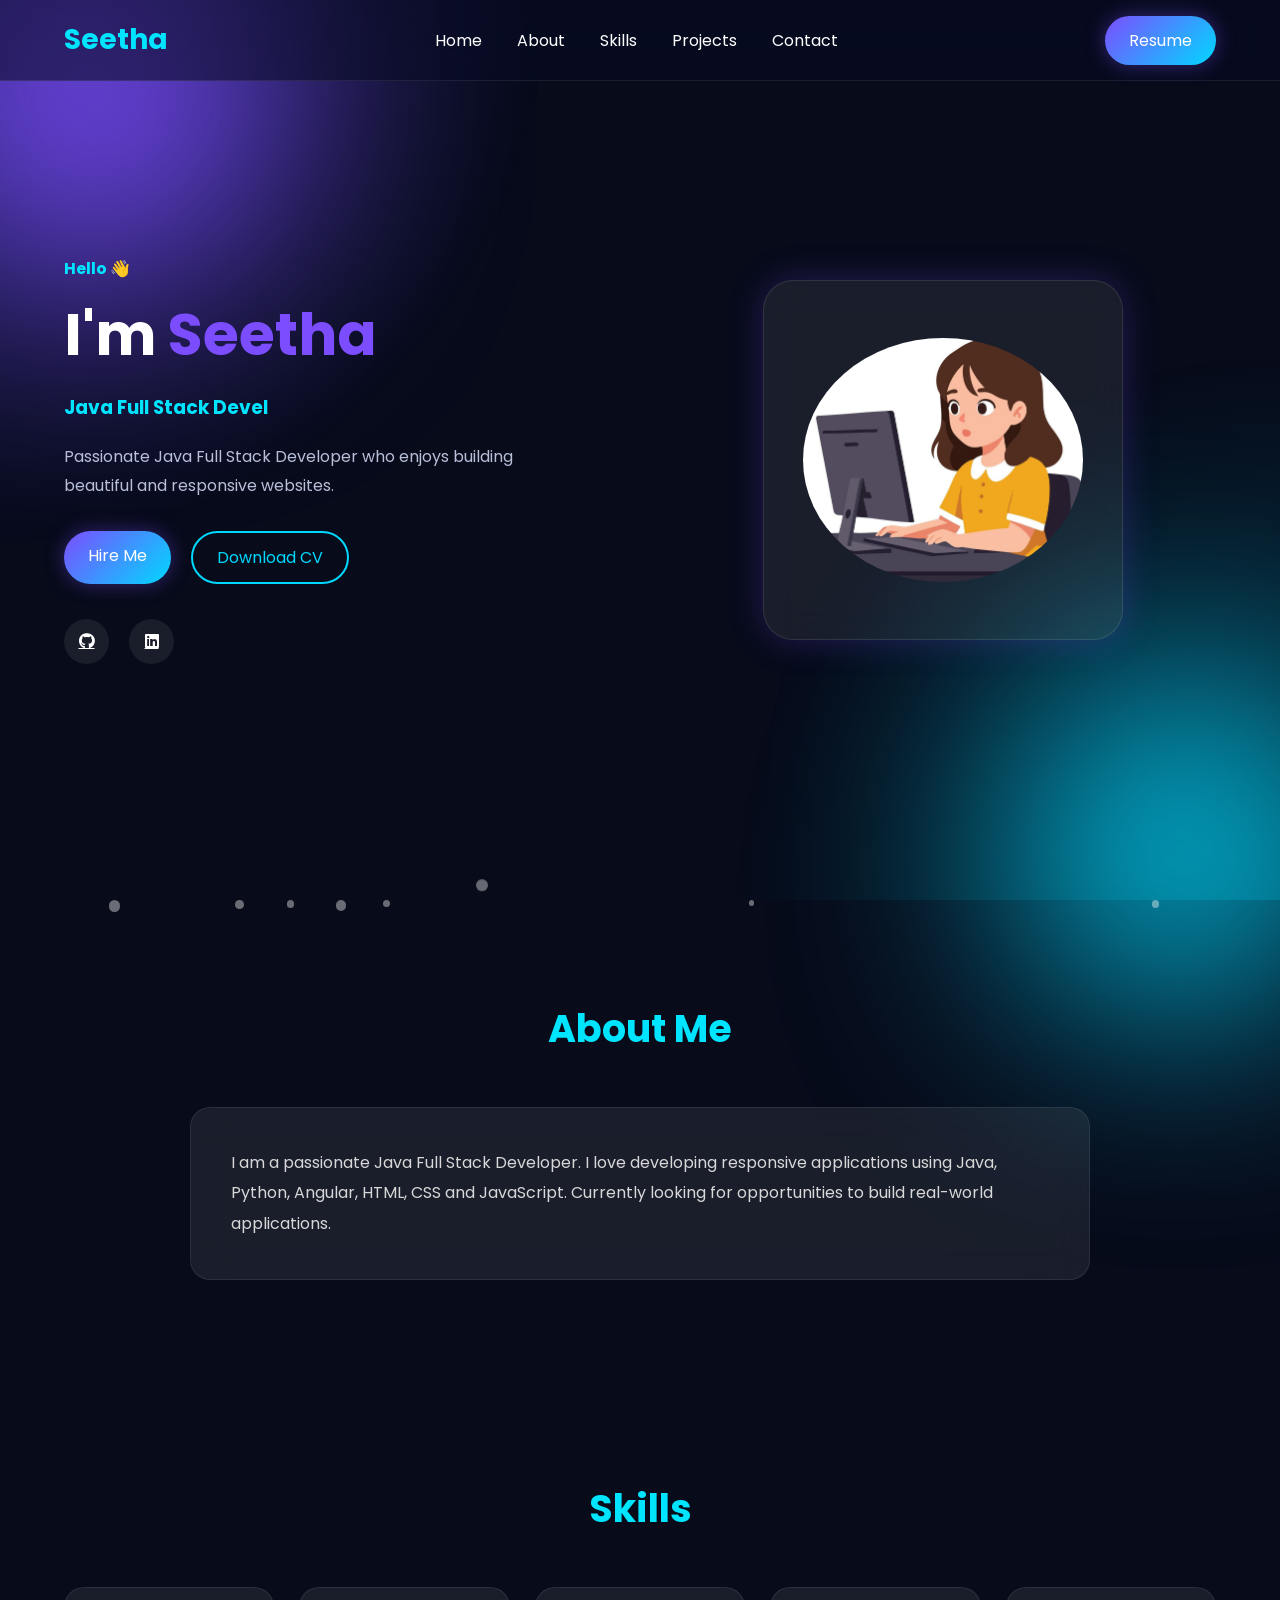
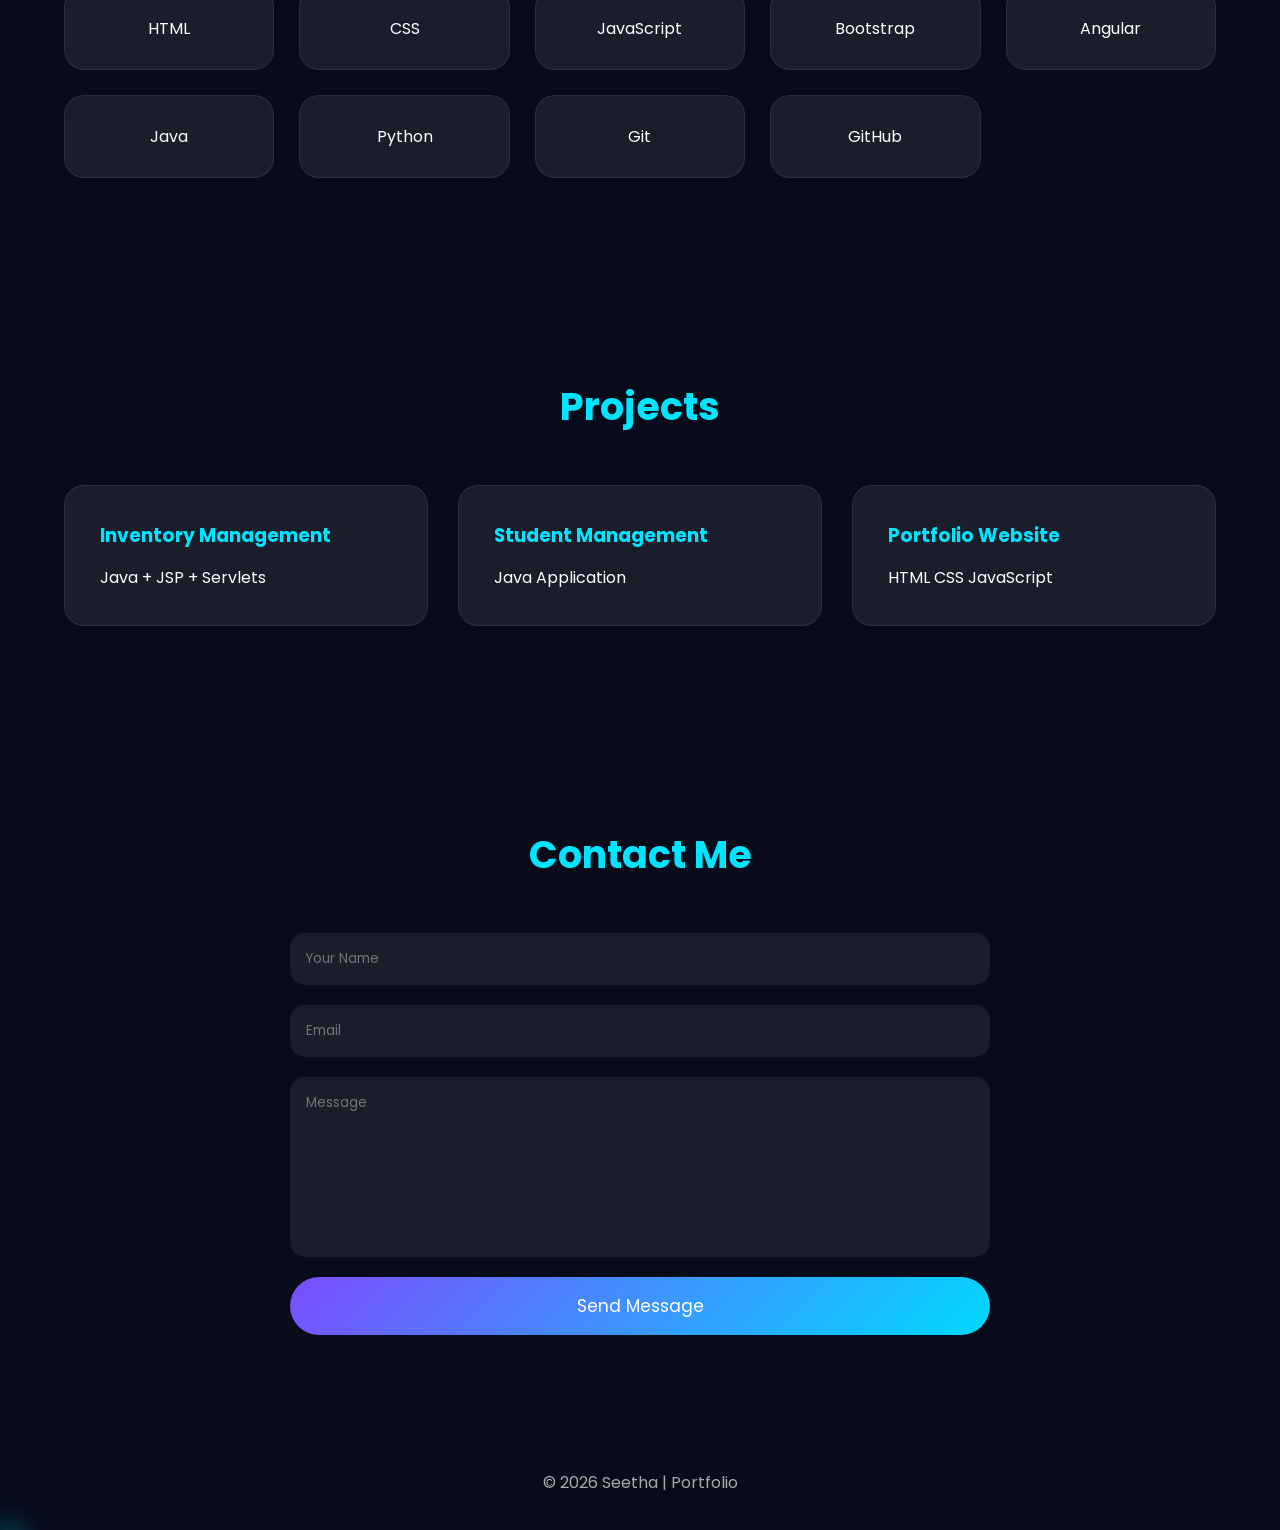
==== index.html @ 68a598f3 "Add files via upload" ====
<!DOCTYPE html>
<html lang="en">
<head>

<meta charset="UTF-8">
<meta name="viewport" content="width=device-width, initial-scale=1.0">

<title>Seetha | Portfolio</title>

<link rel="stylesheet" href="style.css">

<link rel="preconnect" href="https://fonts.googleapis.com">
<link href="https://fonts.googleapis.com/css2?family=Poppins:wght@300;400;500;600;700&display=swap" rel="stylesheet">

<link rel="stylesheet"
href="https://cdnjs.cloudflare.com/ajax/libs/font-awesome/6.6.0/css/all.min.css"/>

</head>

<body>

<div class="blur blur1"></div>
<div class="blur blur2"></div>

<header>

<nav>

<h2 class="logo">Seetha</h2>

<ul>

<li><a href="#home">Home</a></li>

<li><a href="#about">About</a></li>

<li><a href="#skills">Skills</a></li>

<li><a href="#projects">Projects</a></li>

<li><a href="#contact">Contact</a></li>

</ul>

<a href="assets/resume.pdf" class="btn">Resume</a>

</nav>

</header>

<!-- HOME -->

<section class="home" id="home">

<div class="left">

<h4>Hello 👋</h4>

<h1>I'm <span>Seetha</span></h1>

<h3 id="typing"></h3>

<p>

Passionate Java Full Stack Developer who enjoys
building beautiful and responsive websites.

</p>

<div class="buttons">

<a href="#contact" class="btn">Hire Me</a>

<a href="./SEETHA-A-Frontend.pdf" class="btn2">Download CV</a>

</div>

<div class="social">

<a href="#"><i class="fab fa-github"></i></a>

<a href="#"><i class="fab fa-linkedin"></i></a>


</div>

</div>

<div class="right">

<div class="glass">

<img src="./girl.jpg">

</div>

</div>

</section>

<!-- ABOUT -->

<section class="about" id="about">

<h2>About Me</h2>

<div class="glass-card">

<p>

I am a passionate Java Full Stack Developer.

I love developing responsive applications using

Java, Python, Angular, HTML, CSS and JavaScript.

Currently looking for opportunities to build
real-world applications.

</p>

</div>

</section>

<!-- SKILLS -->

<section class="skills" id="skills">

<h2>Skills</h2>

<div class="skill-grid">

<div>HTML</div>

<div>CSS</div>

<div>JavaScript</div>

<div>Bootstrap</div>

<div>Angular</div>

<div>Java</div>

<div>Python</div>

<div>Git</div>

<div>GitHub</div>

</div>

</section>

<!-- PROJECTS -->

<section class="projects" id="projects">

<h2>Projects</h2>

<div class="project-grid">

<div class="project">

<h3>Inventory Management</h3>

<p>

Java + JSP + Servlets

</p>

</div>

<div class="project">

<h3>Student Management</h3>

<p>

Java Application

</p>

</div>

<div class="project">

<h3>Portfolio Website</h3>

<p>

HTML CSS JavaScript

</p>

</div>

</div>

</section>

<!-- CONTACT -->

<section class="contact" id="contact">

<h2>Contact Me</h2>

<form>

<input type="text" placeholder="Your Name">

<input type="email" placeholder="Email">

<textarea placeholder="Message"></textarea>

<button>Send Message</button>

</form>

</section>

<footer>

© 2026 Seetha | Portfolio

</footer>

<script src="script.js"></script>

</body>
</html>
---- style.css ----
/* ===========================
   GOOGLE FONT
=========================== */
@import url('https://fonts.googleapis.com/css2?family=Poppins:wght@300;400;500;600;700;800&display=swap');

*{
    margin:0;
    padding:0;
    box-sizing:border-box;
    font-family:'Poppins',sans-serif;
    scroll-behavior:smooth;
}

body{
    background:#070B1A;
    color:#fff;
    overflow-x:hidden;
}

/* Animated Background */

body::before{
    content:'';
    position:fixed;
    width:100%;
    height:100%;
    background:
    radial-gradient(circle at top left,#5f4dff55,transparent 35%),
    radial-gradient(circle at bottom right,#00e5ff33,transparent 35%);
    z-index:-3;
}

/* Floating Blur */

.blur{
    position:fixed;
    border-radius:50%;
    filter:blur(120px);
    z-index:-2;
}

.blur1{
    width:350px;
    height:350px;
    background:#7c4dff;
    top:-80px;
    left:-80px;
}

.blur2{
    width:300px;
    height:300px;
    background:#00d9ff;
    bottom:-100px;
    right:-50px;
}

/* Header */

header{
    width:100%;
    position:fixed;
    top:0;
    z-index:1000;
    background:rgba(8,12,35,.55);
    backdrop-filter:blur(20px);
    border-bottom:1px solid rgba(255,255,255,.08);
}

nav{
    width:90%;
    margin:auto;
    height:80px;
    display:flex;
    justify-content:space-between;
    align-items:center;
}

.logo{
    font-size:28px;
    font-weight:700;
    color:#00e5ff;
}

nav ul{
    display:flex;
    gap:35px;
    list-style:none;
}

nav ul a{
    text-decoration:none;
    color:white;
    transition:.3s;
}

nav ul a:hover{
    color:#00e5ff;
}

/* Buttons */

.btn{
    padding:12px 24px;
    background:linear-gradient(135deg,#7c4dff,#00d9ff);
    border-radius:30px;
    color:white;
    text-decoration:none;
    transition:.35s;
    box-shadow:0 0 20px rgba(124,77,255,.4);
}

.btn:hover{
    transform:translateY(-4px);
}

.btn2{
    padding:12px 24px;
    border:2px solid #00d9ff;
    border-radius:30px;
    color:#00d9ff;
    text-decoration:none;
    transition:.35s;
}

.btn2:hover{
    background:#00d9ff;
    color:#111;
}

/* Home */

.home{
    width:90%;
    margin:auto;
    min-height:100vh;
    display:flex;
    justify-content:space-between;
    align-items:center;
    gap:60px;
    padding-top:120px;
}

.left{
    flex:1;
}

.left h4{
    color:#00e5ff;
    margin-bottom:10px;
}

.left h1{
    font-size:58px;
}

.left span{
    color:#7c4dff;
}

.left h3{
    color:#00e5ff;
    margin:15px 0;
    min-height:35px;
}

.left p{
    color:#b8bfd9;
    line-height:1.8;
    max-width:520px;
}

.buttons{
    display:flex;
    gap:20px;
    margin-top:30px;
}

.social{
    margin-top:35px;
    display:flex;
    gap:20px;
}

.social a{
    width:45px;
    height:45px;
    display:flex;
    justify-content:center;
    align-items:center;
    border-radius:50%;
    background:rgba(255,255,255,.08);
    color:#fff;
    transition:.3s;
}

.social a:hover{
    background:#7c4dff;
    transform:translateY(-6px);
}

/* Right */

.right{
    flex:1;
    display:flex;
    justify-content:center;
}

.glass{
    width:360px;
    height:360px;
    border-radius:30px;
    background:rgba(255,255,255,.08);
    backdrop-filter:blur(18px);
    border:1px solid rgba(255,255,255,.1);
    display:flex;
    justify-content:center;
    align-items:center;
    box-shadow:0 0 35px rgba(124,77,255,.25);
}

.glass img{
    width:280px;
    border-radius:50%;
}

/* Sections */

section{
    width:90%;
    margin:auto;
    padding:100px 0;
}

section h2{
    text-align:center;
    font-size:38px;
    margin-bottom:50px;
    color:#00e5ff;
}

/* Glass Card */

.glass-card{
    max-width:900px;
    margin:auto;
    background:rgba(255,255,255,.08);
    backdrop-filter:blur(18px);
    padding:40px;
    border-radius:20px;
    line-height:1.9;
    color:#d8d8d8;
    border:1px solid rgba(255,255,255,.08);
}

/* Skills */

.skill-grid{
    display:grid;
    grid-template-columns:repeat(auto-fit,minmax(180px,1fr));
    gap:25px;
}

.skill-grid div{
    background:rgba(255,255,255,.08);
    padding:28px;
    text-align:center;
    border-radius:20px;
    transition:.35s;
    border:1px solid rgba(255,255,255,.08);
}

.skill-grid div:hover{
    transform:translateY(-10px);
    background:#7c4dff;
}

/* Projects */

.project-grid{
    display:grid;
    grid-template-columns:repeat(auto-fit,minmax(300px,1fr));
    gap:30px;
}

.project{
    background:rgba(255,255,255,.08);
    border-radius:20px;
    padding:35px;
    transition:.4s;
    border:1px solid rgba(255,255,255,.08);
}

.project:hover{
    transform:translateY(-12px);
    box-shadow:0 0 25px rgba(124,77,255,.35);
}

.project h3{
    margin-bottom:15px;
    color:#00e5ff;
}

/* Contact */

form{
    max-width:700px;
    margin:auto;
    display:flex;
    flex-direction:column;
    gap:20px;
}

input,
textarea{
    padding:16px;
    border:none;
    border-radius:15px;
    background:rgba(255,255,255,.08);
    color:white;
    outline:none;
}

textarea{
    resize:none;
    height:180px;
}

button{
    padding:16px;
    border:none;
    border-radius:30px;
    cursor:pointer;
    color:white;
    font-size:17px;
    background:linear-gradient(135deg,#7c4dff,#00d9ff);
}

/* Footer */

footer{
    text-align:center;
    padding:35px;
    color:#aaa;
}

/* Responsive */

@media(max-width:991px){

.home{
    flex-direction:column-reverse;
    text-align:center;
}

.left p{
    margin:auto;
}

.buttons{
    justify-content:center;
}

.social{
    justify-content:center;
}

.glass{
    width:300px;
    height:300px;
}

.glass img{
    width:220px;
}

nav ul{
    display:none;
}

.left h1{
    font-size:42px;
}

}

@media(max-width:600px){

section h2{
    font-size:30px;
}

.left h1{
    font-size:34px;
}

.glass{
    width:250px;
    height:250px;
}

.glass img{
    width:180px;
}

}
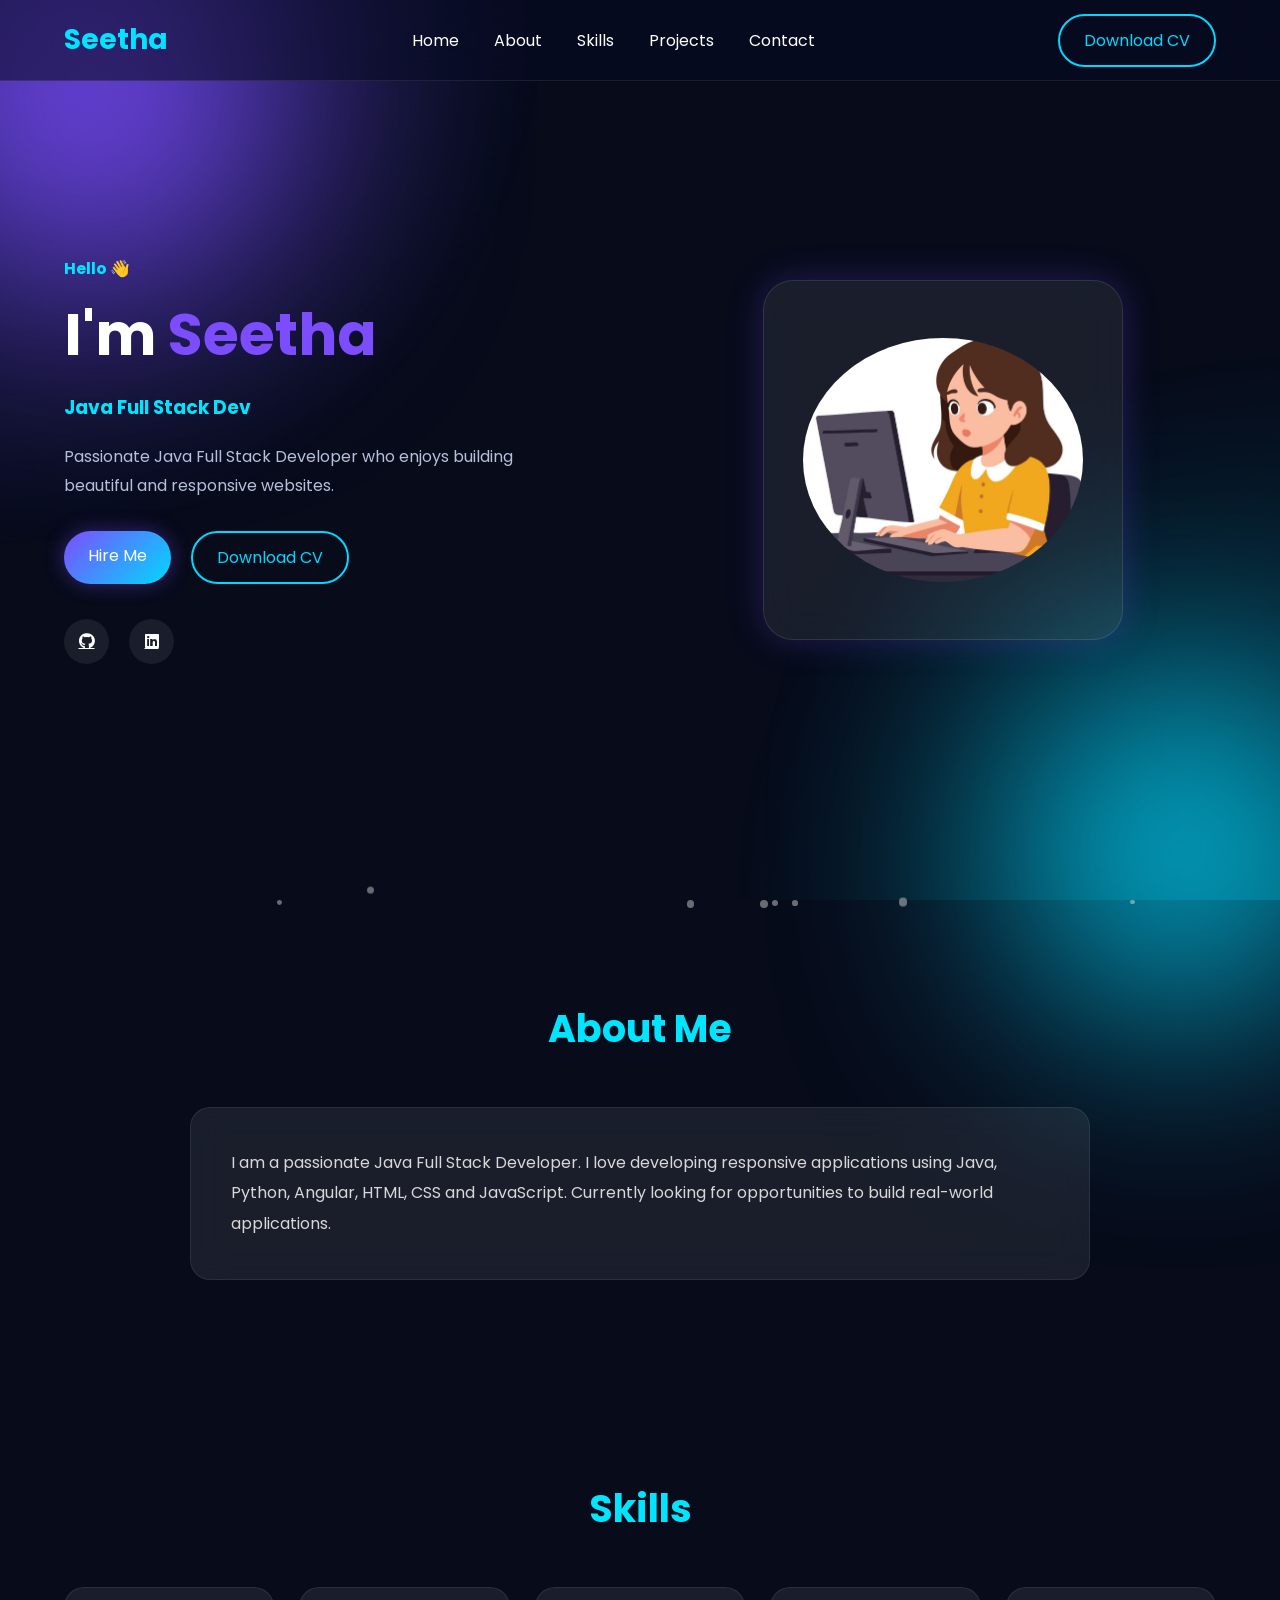
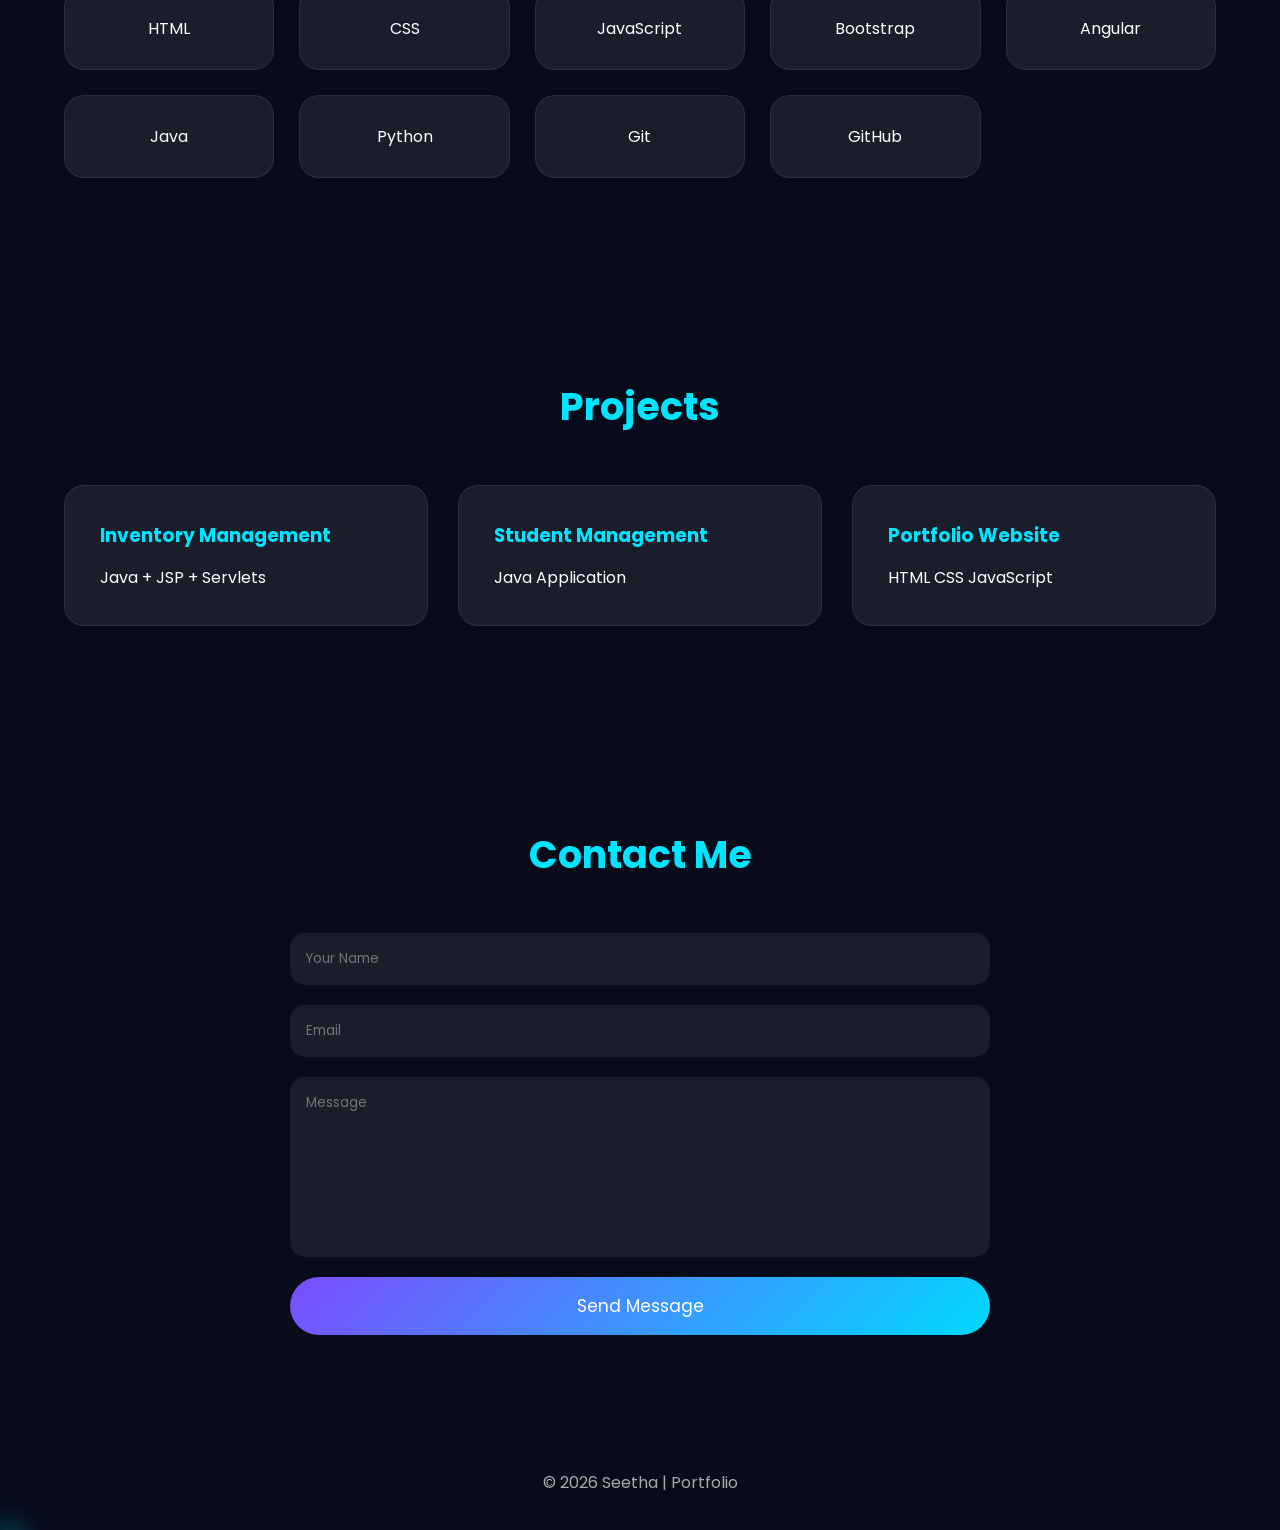
==== commit b5cd77d7: "Update index.html" ====
--- a/index.html
+++ b/index.html
@@ -42,7 +42,7 @@
 
 </ul>
 
-<a href="assets/resume.pdf" class="btn">Resume</a>
+<a href="./Seetha_A_Resume_Updated.pdf" class="btn2">Download CV</a>
 
 </nav>
 
@@ -230,4 +230,4 @@
 <script src="script.js"></script>
 
 </body>
-</html>+</html>
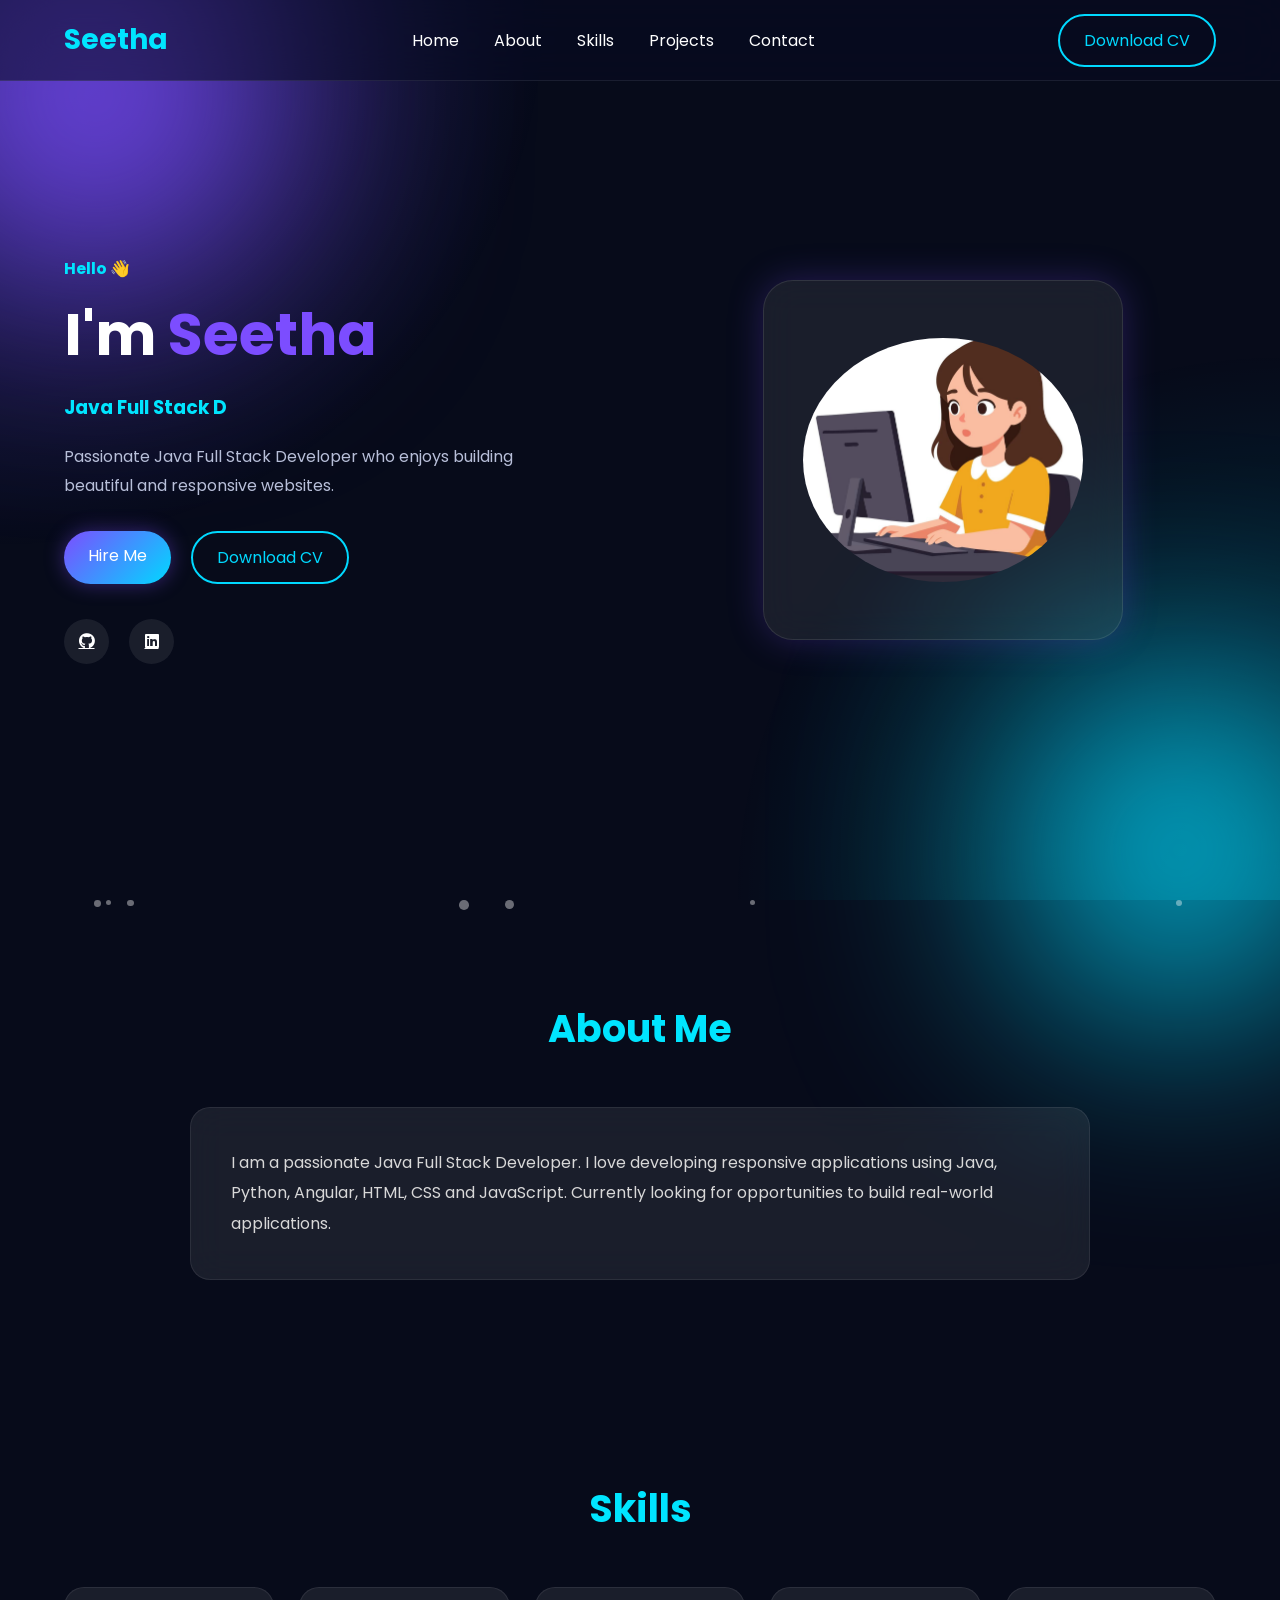
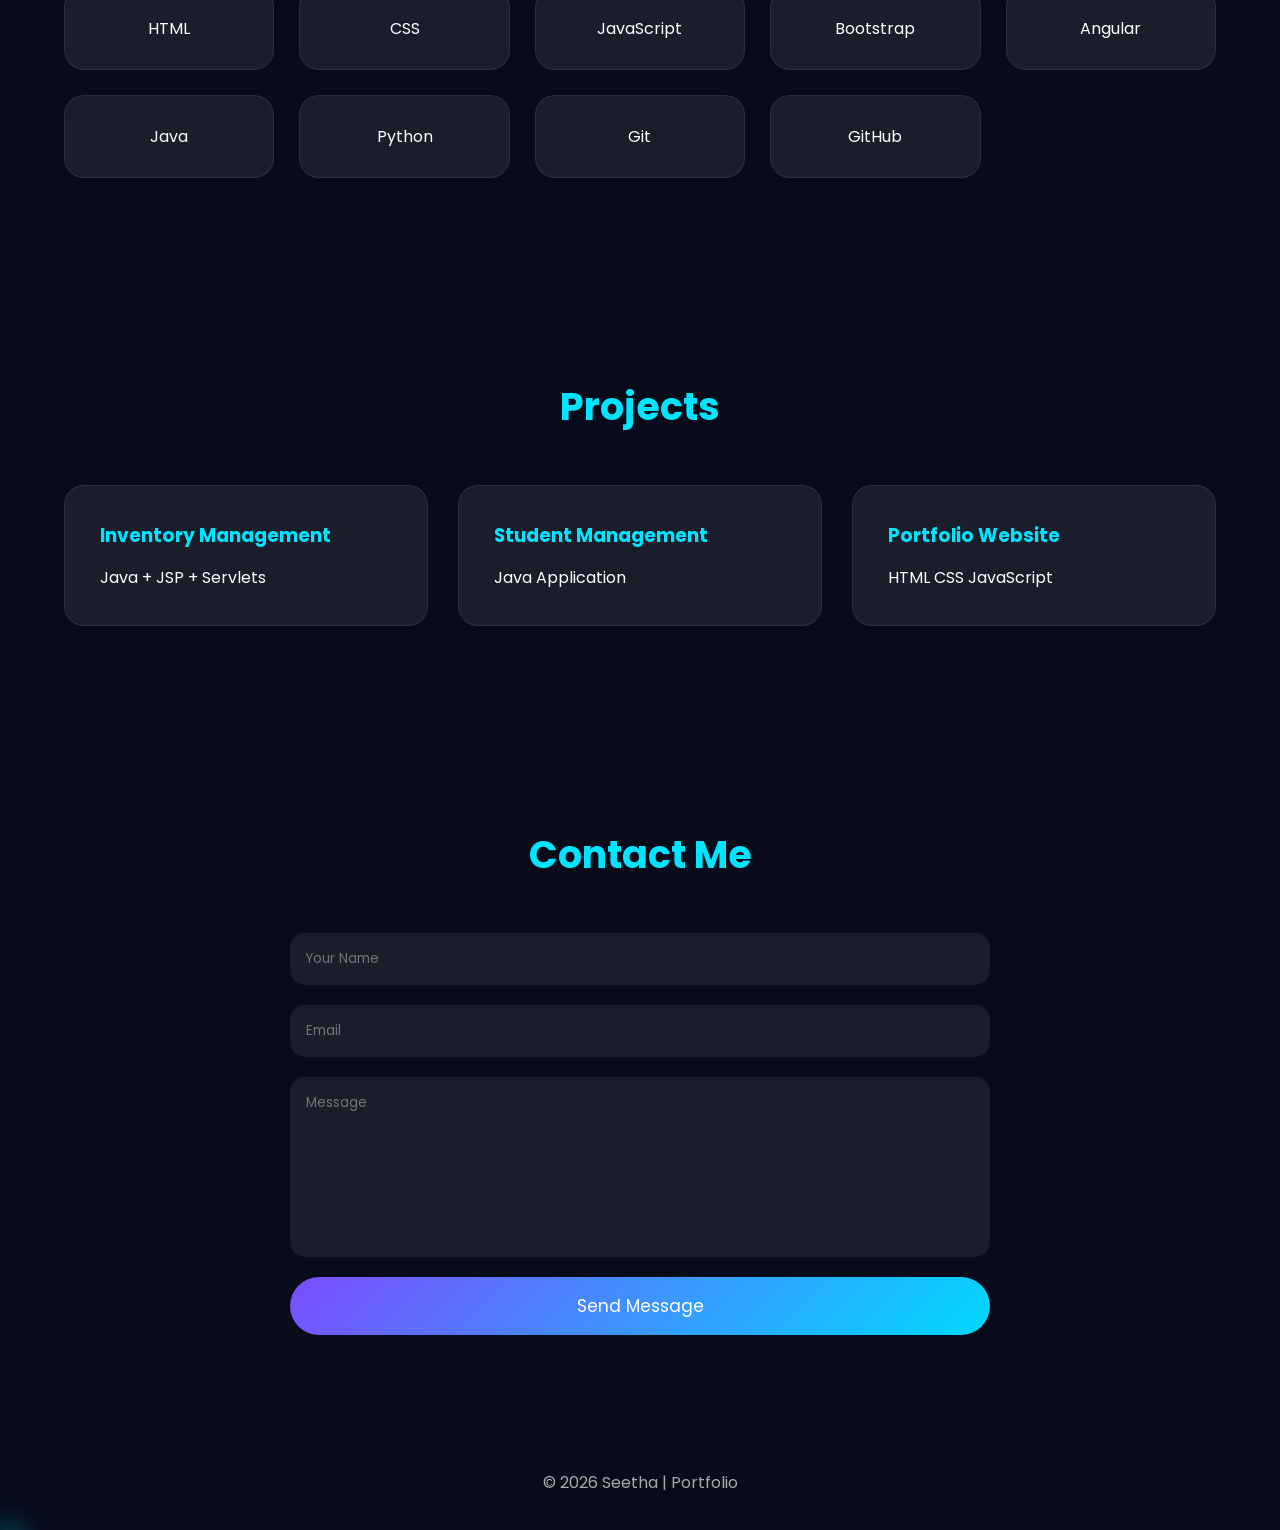
==== commit b1f37a66: "Update index.html" ====
--- a/index.html
+++ b/index.html
@@ -42,7 +42,7 @@
 
 </ul>
 
-<a href="./Seetha_A_Resume_Updated.pdf" class="btn2">Download CV</a>
+<a href="Seetha_A_Resume_Updated.pdf" class="btn2">Download CV</a>
 
 </nav>
 
